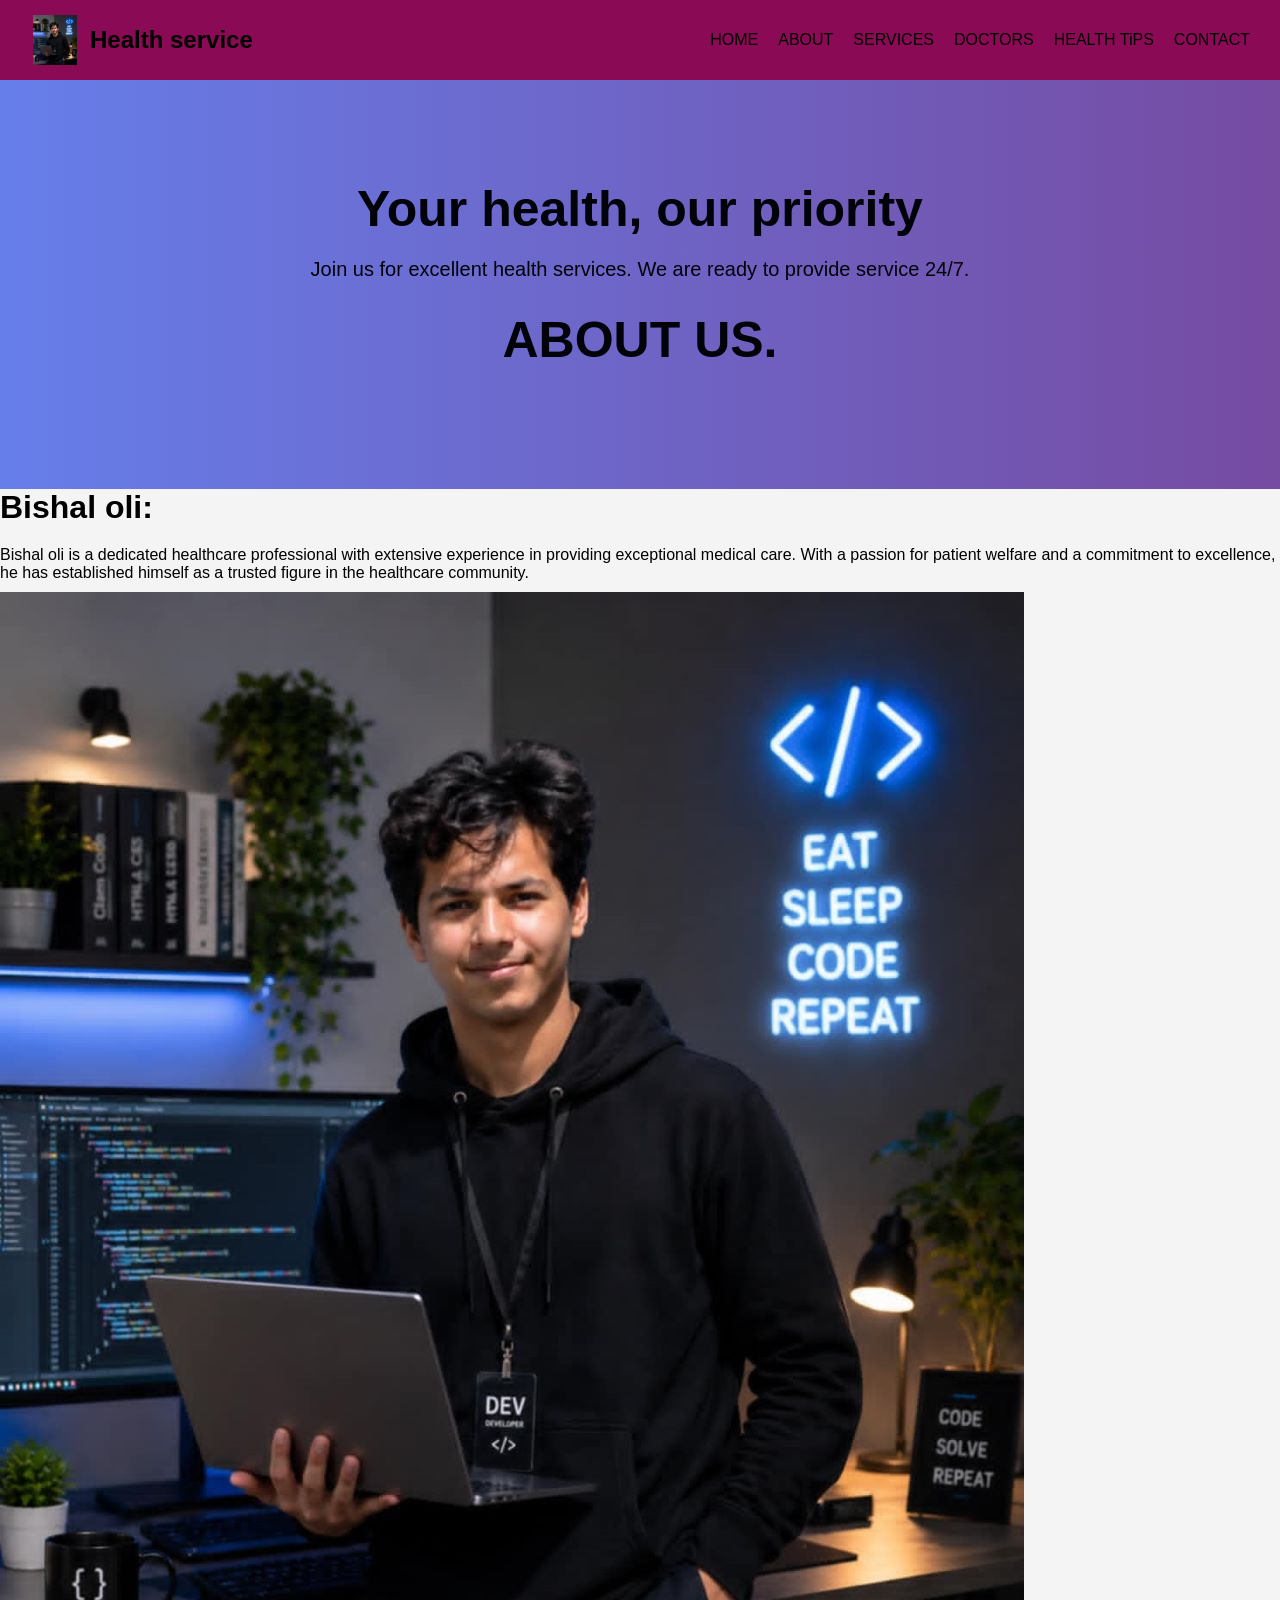
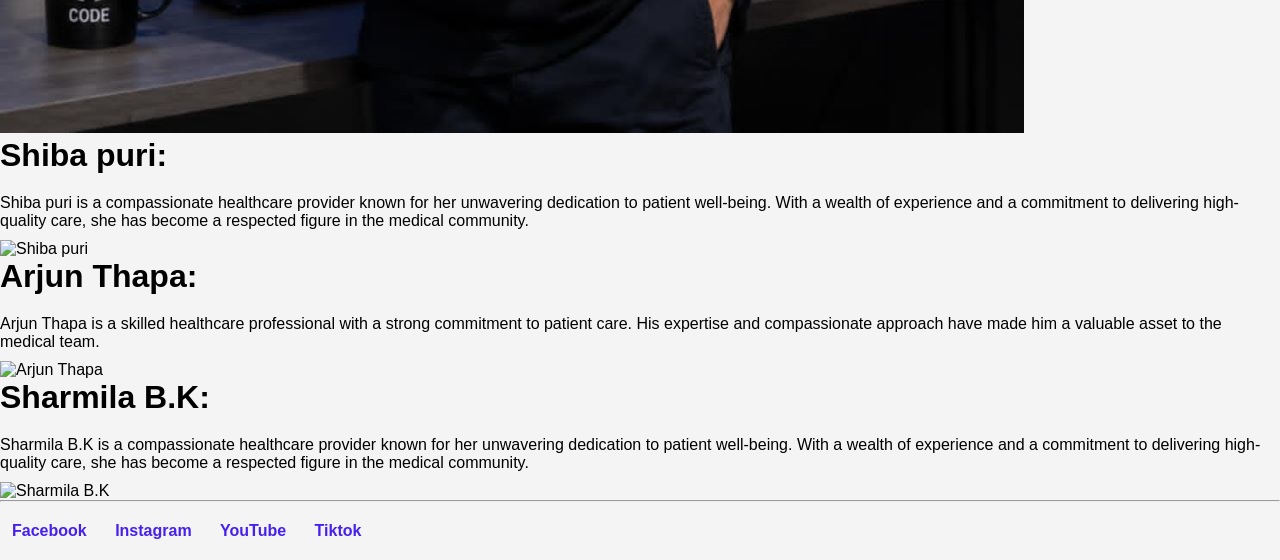
==== ABOUT.HTML @ cda495cb "first commit" ====
<!DOCTYPE html>
<html lang="ne">
<head>
    <meta charset="UTF-8">
    <meta name="viewport" content="width=device-width, initial-scale=1.0">

    <title>Health service</title>

    <link rel="stylesheet" href="contact.css">
</head>
<body>

  
    <nav>
           <div class="logo">
    <img src="Bishal oli.jpg" alt="Health Service Logo">
    <span>Health service</span>
</div>

        <ul id="menu">
            <li><a href="index.html">HOME</a></li>
            <li><a href="ABOUT.HTML">ABOUT</a></li>
            <li><a href="SERVICES.HTML">SERVICES</a></li>
            <li><a href="DOCTORS.HTML">DOCTORS</a></li>
              <li><a href="HEALTH.HTML">HEALTH TiPS</a></li>
            <li><a href="CONTACT.HTML">CONTACT</a></li>
        </ul>

        <button id="menuBtn">☰</button>
    </nav>

    
    <section class="hero">

        <h1>Your health, our priority</h1>

        <p>
           Join us for excellent health services. We are ready to provide service 24/7.
        </p>
        <h1>ABOUT US.</h1>
    </section>
<h1>Bishal oli:</h1>
<P>Bishal oli is a dedicated healthcare professional with extensive experience in providing exceptional medical care. With a passion for patient welfare and a commitment to excellence, he has established himself as a trusted figure in the healthcare community.</P>
<img src="Bishal oli.jpg" alt="Bishal oli" class="about-image">

<h1>Shiba puri:</h1>
<p>Shiba puri is a compassionate healthcare provider known for her unwavering dedication to patient well-being. With a wealth of experience and a commitment to delivering high-quality care, she has become a respected figure in the medical community.</p>
<img src="Shiba puri.jpg" alt="Shiba puri" class="about-image">

<h1>Arjun Thapa:</h1>
<p>Arjun Thapa is a skilled healthcare professional with a strong commitment to patient care. His expertise and compassionate approach have made him a valuable asset to the medical team.</p>
<img src="Arjun Thapa.jpg" alt="Arjun Thapa" class="about-image">


<h1>Sharmila B.K:</h1>
<p>Sharmila B.K is a compassionate healthcare provider known for her unwavering dedication to patient well-being. With a wealth of experience and a commitment to delivering high-quality care, she has become a respected figure in the medical community.</p>
<img src="Sharmila B.K.jpg" alt="Sharmila B.K" class="about-image">

     <hr>
    <div class="social-links">
            <a href="https://www.facebook.com/bishal.oli.283727" target="_blank">Facebook</a>
            <a href="https://instagram.com" target="_blank">Instagram</a>
            <a href="https://www.youtube.com/@BishalOli-y4" target="_blank">YouTube</a>
            <a href="https://www.tiktok.com/@bishaloli59" target="_blank">Tiktok</a>
        </div>

</body>
</html>
---- contact.css ----
*{
    margin:0;
    padding:0;
    box-sizing:border-box;
    font-family:Arial, sans-serif;
}


nav{
    background:rgb(138, 10, 85);
    display:flex;
    justify-content:space-between;
    align-items:center;
    padding:15px 30px;
    box-shadow:0 2px 10px rgba(0,0,0,0.1);
}
.logo {
    display: flex;
    align-items: center;
    gap: 10px;
    font-size: 24px;
    font-weight: bold;
}

.logo img {
    width: 50px;
    height: 50px;
    object-fit: contain;
}
nav ul{
    display:flex;
    list-style:none;
}

nav ul li{
    margin-left:20px;
}

nav ul li a{
    text-decoration:none;
    color:black;
}

#menuBtn{
    display:none;
    font-size:24px;
    background:none;
    border:none;
    cursor:pointer;
}


.hero{
    background:linear-gradient(to right,#667eea,#764ba2);
    color:rgb(2, 3, 8);
    text-align:center;
    padding:100px 20px;
}

.hero h1{
    font-size:50px;
    margin-bottom:20px;
}

.hero p{
    font-size:20px;
    margin-bottom:30px;
}
body{
    font-family: Arial, sans-serif;
    background-color: #f4f4f4;
}

.contact-box{
    width: 400px;
    background: white;
    margin: 50px auto;
    padding: 20px;
    border-radius: 10px;
    text-align: center;
}

h1{
    margin-bottom: 20px;
}

p{
    margin: 10px 0;
}

input,
textarea{
    width: 90%;
    padding: 10px;
    margin: 10px 0;
    border: 1px solid #ccc;
}

textarea{
    height: 100px;
}

button{
    background: teal;
    color: white;
    border: none;
    padding: 10px 20px;
    cursor: pointer;
}

button:hover{
    background: darkcyan;
}
.footer{
    background:#0A8F6A;
    color:rgb(53, 168, 58);
    text-align:center;
    padding:30px 20px;
    margin-top:50px;
}

.footer h3{
    margin-bottom:10px;
}

.footer p{
    margin:8px 0;
}

.social-links{
    margin:20px 0;
}

.social-links a{
    color:rgb(70, 32, 240);
    text-decoration:none;
    margin:0 12px;
    font-weight:600;
    transition:0.3s;
}

.social-links a:hover{
    color:#FFD700;
}

.copyright{
    font-size:14px;
    opacity:0.9;
}
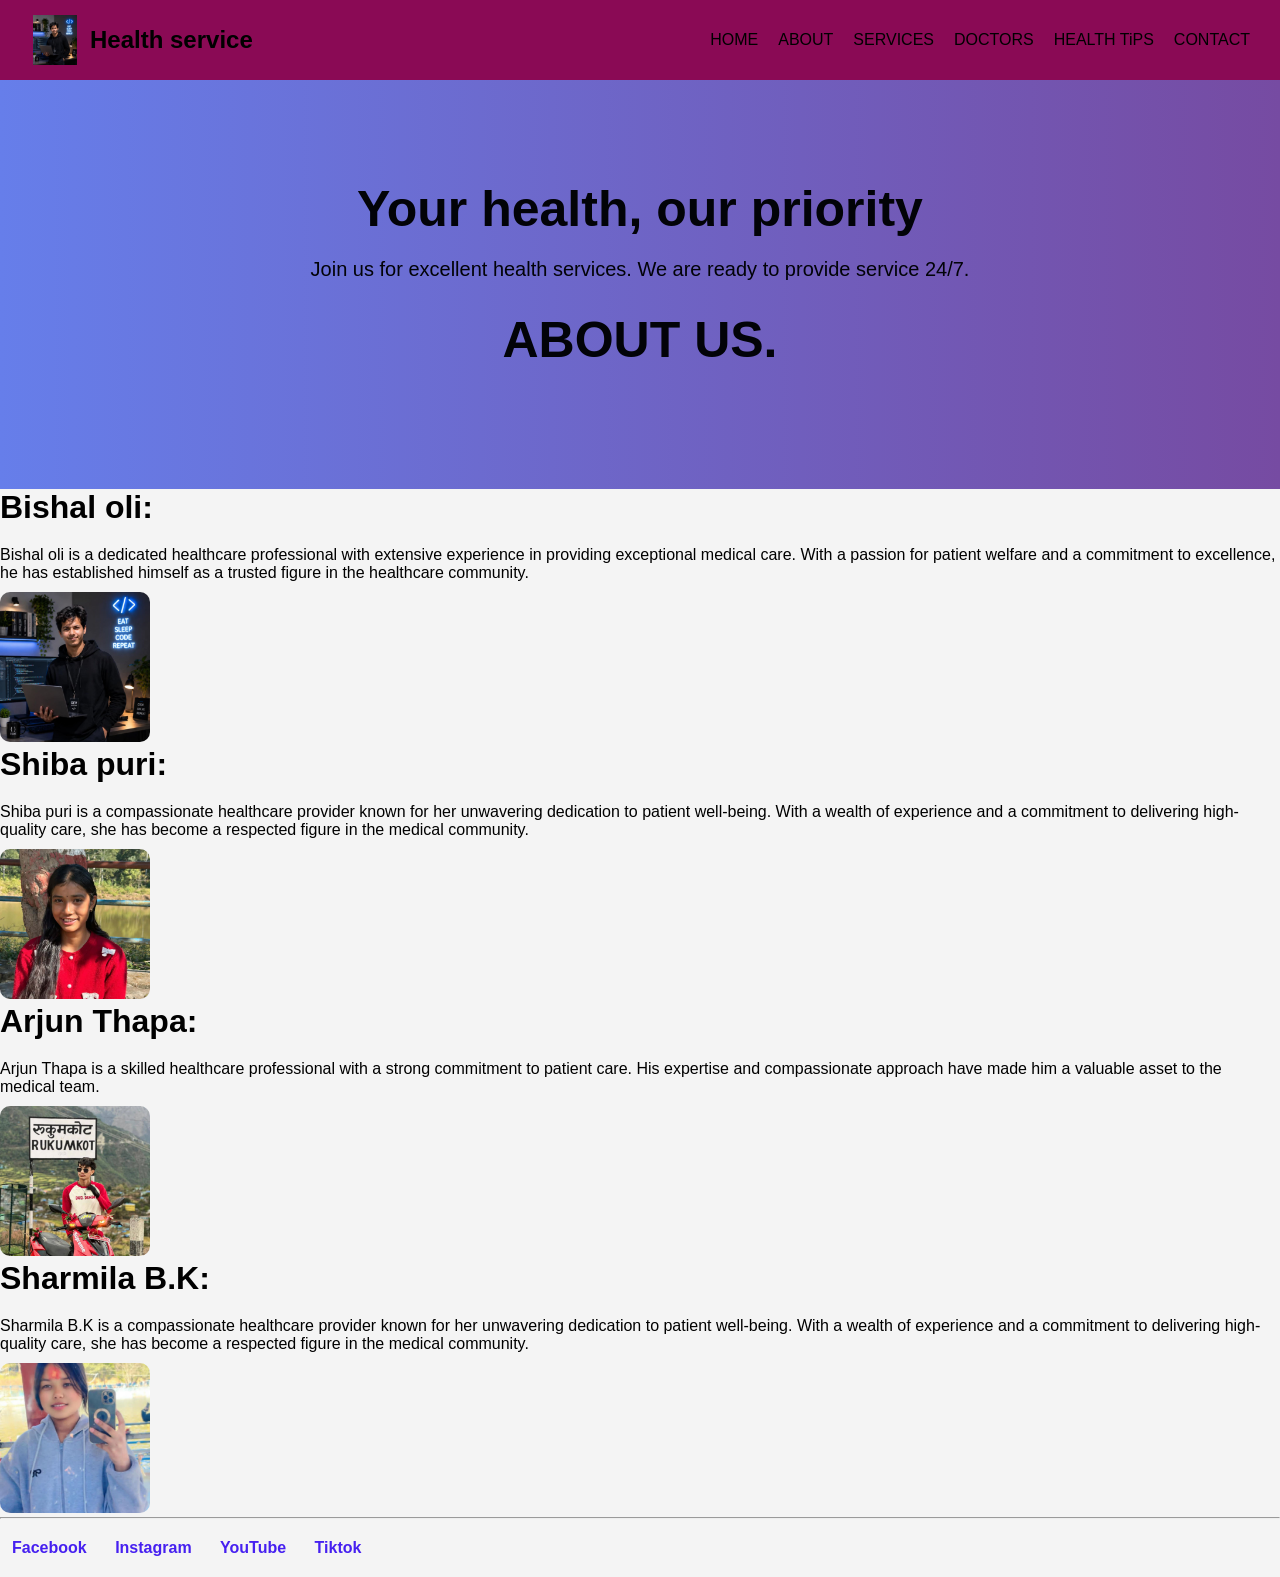
==== commit 3f6bfb72: "image update ABOUT.HTML" ====
--- a/ABOUT.HTML
+++ b/ABOUT.HTML
@@ -39,22 +39,46 @@
         </p>
         <h1>ABOUT US.</h1>
     </section>
-<h1>Bishal oli:</h1>
-<P>Bishal oli is a dedicated healthcare professional with extensive experience in providing exceptional medical care. With a passion for patient welfare and a commitment to excellence, he has established himself as a trusted figure in the healthcare community.</P>
-<img src="Bishal oli.jpg" alt="Bishal oli" class="about-image">
+<div class="box">
+  <div>
+    <h1>Bishal oli:</h1>
+    <p>Bishal oli is a dedicated healthcare professional with extensive experience in providing exceptional medical care. With a passion for patient welfare and a commitment to excellence, he has established himself as a trusted figure in the healthcare community.</p>
+  </div>
 
-<h1>Shiba puri:</h1>
-<p>Shiba puri is a compassionate healthcare provider known for her unwavering dedication to patient well-being. With a wealth of experience and a commitment to delivering high-quality care, she has become a respected figure in the medical community.</p>
-<img src="Shiba puri.jpg" alt="Shiba puri" class="about-image">
+  <img src="Bishal oli.jpg" alt="Bishal oli" style="width:150px; height:150px; object-fit:cover; border-radius:10px;" class="about-image">
+</div>
 
-<h1>Arjun Thapa:</h1>
-<p>Arjun Thapa is a skilled healthcare professional with a strong commitment to patient care. His expertise and compassionate approach have made him a valuable asset to the medical team.</p>
-<img src="Arjun Thapa.jpg" alt="Arjun Thapa" class="about-image">
+<div class="dox">
+  <div>
+    <h1>Shiba puri:</h1>
+    <p> Shiba puri is a compassionate healthcare provider known for her unwavering dedication to patient well-being. With a wealth of experience and a commitment to delivering high-quality care, she has become a respected figure in the medical community.</p>
+  </div>
+
+  <img src="Shiba puri.jpg" alt="Shiba puri" style="width:150px; height:150px; object-fit:cover; border-radius:10px;" class="about-image">
+</div>
+
+<div class="box">
+  <div>
+    <h1>Arjun Thapa:</h1>
+    <p>Arjun Thapa is a skilled healthcare professional with a strong commitment to patient care. His expertise and compassionate approach have made him a valuable asset to the medical team.</p>
+  </div>
+
+  <img src="Arjun thapa.jpg" alt="Arjun Thapa" style="width:150px; height:150px; object-fit:cover; border-radius:10px;" class="about-image">
+</div>
 
 
-<h1>Sharmila B.K:</h1>
-<p>Sharmila B.K is a compassionate healthcare provider known for her unwavering dedication to patient well-being. With a wealth of experience and a commitment to delivering high-quality care, she has become a respected figure in the medical community.</p>
-<img src="Sharmila B.K.jpg" alt="Sharmila B.K" class="about-image">
+<div class="dox">
+  <div>
+    <h1>Sharmila B.K:</h1>
+    <p> Sharmila B.K is a compassionate healthcare provider known for her unwavering dedication to patient well-being. With a wealth of experience and a commitment to delivering high-quality care, she has become a respected figure in the medical community.</p>
+  </div>
+
+  <img src="Sharmila B.K.jpg" alt="Sharmila B.K" style="width:150px; height:150px; object-fit:cover; border-radius:10px;" class="about-image">
+</div>
+
+
+
+
 
      <hr>
     <div class="social-links">
